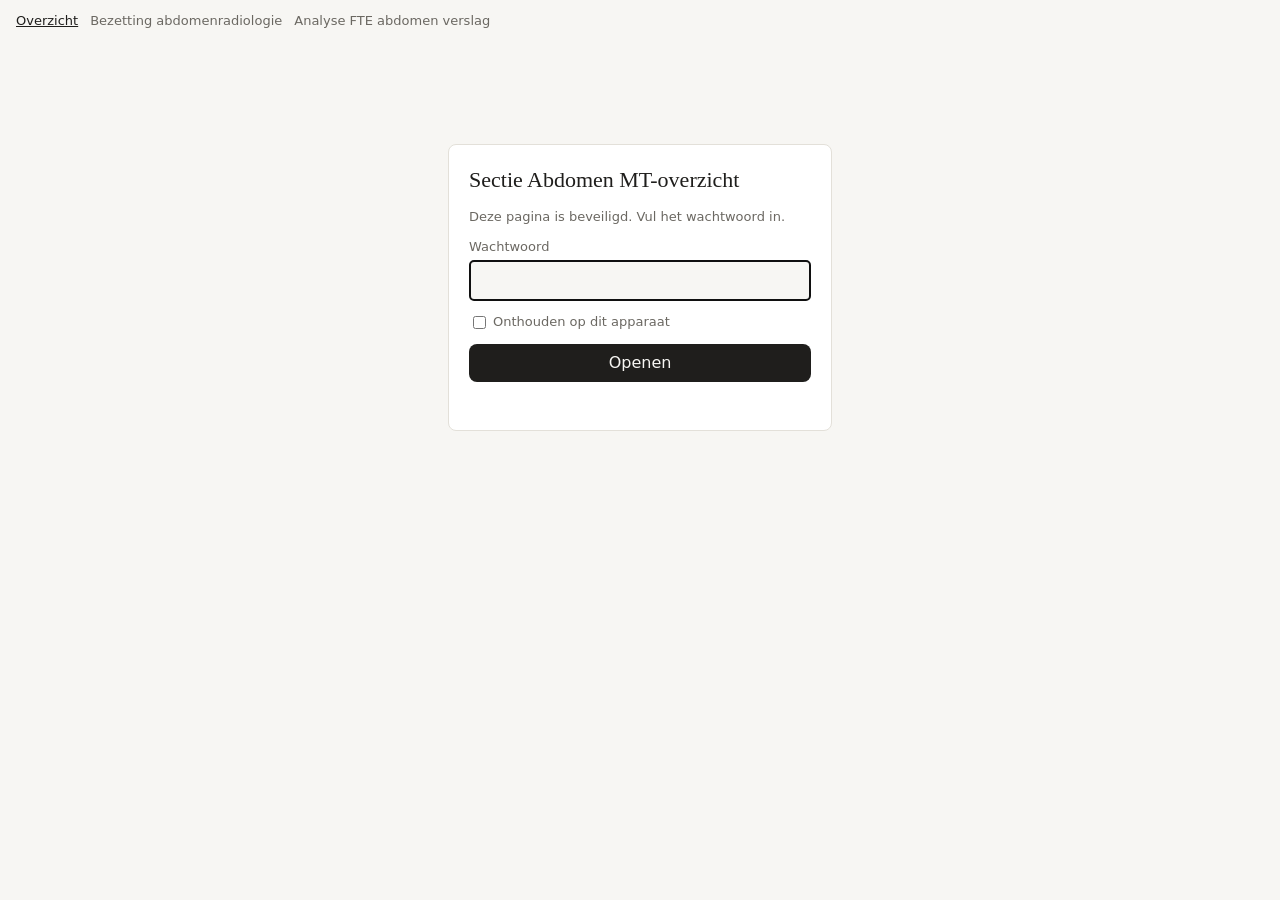
==== index.html @ 14733861 "Analyse: verslagverklaring als rekensom plus balken per taak in plaats van waterval Co-Authored-By: " ====
<!doctype html>
<html lang="nl">
<head>
<meta charset="utf-8">
<meta name="viewport" content="width=device-width, initial-scale=1">
<meta name="robots" content="noindex, nofollow">
<title>Sectie Abdomen MT-overzicht</title>
<meta name="description" content="MT-overzicht van de bezetting van de sectie Abdomenradiologie, Amsterdam UMC.">
<link rel="stylesheet" href="assets/theme.css?v=e54d33786d">
<script src="assets/d3.v7.9.0.min.js"></script>
</head>
<body>
<nav class="site-nav" aria-label="Pagina's">
  <a href="index.html" aria-current="page">Overzicht</a>
  <a href="bezetting.html">Bezetting abdomenradiologie</a>
  <a href="analyse.html">Analyse FTE abdomen verslag</a>
  <span class="spacer"></span>
  <a href="#" id="csv-link" hidden>Data (CSV)</a>
  <a href="#" id="logout-link" hidden>Uitloggen</a>
</nav>
<div id="dash-root">
  <form class="gate" id="gate" autocomplete="on">
    <h1 class="gate-title">Sectie Abdomen MT-overzicht</h1>
    <p class="gate-sub">Deze pagina is beveiligd. Vul het wachtwoord in.</p>
    <input type="text" name="username" value="abdomen" autocomplete="username" hidden>
    <label class="gate-field">Wachtwoord
      <input type="password" id="gate-pw" autocomplete="current-password" autocapitalize="off" autocorrect="off" spellcheck="false" required autofocus>
    </label>
    <label class="gate-check"><input type="checkbox" id="gate-remember"> Onthouden op dit apparaat</label>
    <button type="submit" id="gate-btn">Openen</button>
    <p class="gate-msg" id="gate-msg" role="status"></p>
  </form>
</div>
<script>window.DASH_V = "726ff11134";</script>
<script src="data/data.enc.js?v=a737953f06"></script>
<script src="data/index.enc.js?v=5d3863ee39"></script>
<script src="assets/gate.js?v=f1334678d0"></script>
</body>
</html>
---- assets/theme.css ----
/* Thema voor de zelfstandige dashboards (licht en donker). */
:root {
  color-scheme: light;
  --font-anthropic-sans: system-ui, -apple-system, "Segoe UI", Roboto, "Helvetica Neue", Arial, sans-serif;
  --font-anthropic-serif: Georgia, "Times New Roman", serif;

  --color-fg: #1f1e1c;
  --color-fg-muted: #6b6862;
  --color-bg: #f7f6f3;
  --color-panel: #ffffff;
  --color-border-line: #e3e0d9;
  --color-ok: #2e7d4f;
  --color-warn: #b7791f;
  --color-bad: #c0392b;

  --series-0: #2f6fb3;
  --series-1: #d9822b;
  --series-2: #2e9b74;
  --series-3: #a64ca6;
  --series-4: #c9a227;
  --series-5: #3aa3c2;
  --series-6: #d0566b;
  --series-7: #7a8a32;

  --cds-chart-grid: #ecebe6;
  --cds-chart-axis: #b9b5ac;
  --cds-chart-reference: #55524c;
  --cds-chart-muted: #a8a49b;
  --cds-surface-popover: #ffffff;
  --cds-border: #d8d4cb;
  --cds-shadow-popover: 0 4px 16px rgba(0, 0, 0, .12);
  --cds-text-secondary: #6b6862;

  --cds-gap-xs: 4px;
  --cds-gap-sm: 8px;
  --cds-gap-md: 12px;
  --cds-gap-lg: 20px;
  --cds-pad-xs: 4px;
  --cds-pad-sm: 8px;
  --cds-pad-md: 12px;
  --cds-pad-lg: 20px;
  --cds-radius: 8px;
  --cds-font-size-title: 1.75rem;
  --cds-font-size-heading: 1.125rem;
  --cds-font-size-body: 1rem;
  --cds-font-size-caption: .8125rem;
  --cds-font-weight-medium: 500;
  --cds-dur-slow: .3s;
}

@media (prefers-color-scheme: dark) {
  :root:not([data-theme="light"]) {
    color-scheme: dark;
    --color-fg: #ecebe8;
    --color-fg-muted: #a19e97;
    --color-bg: #1a1918;
    --color-panel: #242321;
    --color-border-line: #3a3835;
    --color-ok: #5cb882;
    --color-warn: #e0a84a;
    --color-bad: #e06c5e;
    --series-0: #6ea6e0;
    --series-1: #f0a35c;
    --series-2: #5cc39d;
    --series-3: #c987c9;
    --series-4: #e2c25a;
    --series-5: #6cc5df;
    --series-6: #e8899a;
    --series-7: #a9b964;
    --cds-chart-grid: #302f2c;
    --cds-chart-axis: #57544f;
    --cds-chart-reference: #c9c6bf;
    --cds-chart-muted: #6f6c66;
    --cds-surface-popover: #2c2b29;
    --cds-border: #45433f;
    --cds-shadow-popover: 0 4px 16px rgba(0, 0, 0, .5);
    --cds-text-secondary: #a19e97;
  }
}
:root[data-theme="dark"] {
  color-scheme: dark;
  --color-fg: #ecebe8;
  --color-fg-muted: #a19e97;
  --color-bg: #1a1918;
  --color-panel: #242321;
  --color-border-line: #3a3835;
  --color-ok: #5cb882;
  --color-warn: #e0a84a;
  --color-bad: #e06c5e;
  --series-0: #6ea6e0;
  --series-1: #f0a35c;
  --series-2: #5cc39d;
  --series-3: #c987c9;
  --series-4: #e2c25a;
  --series-5: #6cc5df;
  --series-6: #e8899a;
  --series-7: #a9b964;
  --cds-chart-grid: #302f2c;
  --cds-chart-axis: #57544f;
  --cds-chart-reference: #c9c6bf;
  --cds-chart-muted: #6f6c66;
  --cds-surface-popover: #2c2b29;
  --cds-border: #45433f;
  --cds-shadow-popover: 0 4px 16px rgba(0, 0, 0, .5);
  --cds-text-secondary: #a19e97;
}

* { box-sizing: border-box; }
html { -webkit-text-size-adjust: 100%; }
body {
  margin: 0;
  background: var(--color-bg);
  color: var(--color-fg);
  font-family: var(--font-anthropic-sans);
  line-height: 1.4;
}
#dash-root {
  max-width: 90rem;
  margin: 0 auto;
  padding: 24px 16px 48px;
}
.site-nav {
  max-width: 90rem;
  margin: 0 auto;
  padding: 12px 16px 0;
  font-size: var(--cds-font-size-caption);
  display: flex;
  flex-wrap: wrap;
  gap: var(--cds-gap-md);
  align-items: center;
}
.site-nav a { color: var(--color-fg-muted); text-decoration: none; }
.site-nav a:hover, .site-nav a[aria-current="page"] { color: var(--color-fg); text-decoration: underline; }
.site-nav .spacer { flex: 1; }

@keyframes dash-pulse { 0%, 100% { opacity: .55; } 50% { opacity: 1; } }
.dash-skeleton {
  background: var(--cds-chart-grid);
  border-radius: var(--cds-radius);
  animation: dash-pulse 1.4s ease-in-out infinite;
}
.dash-error {
  color: var(--color-bad);
  font-size: var(--cds-font-size-caption);
  padding: var(--cds-pad-sm) 0;
}

/* Wachtwoordscherm */
.gate{max-width:24rem;margin:10vh auto 0;background:var(--color-panel);border:1px solid var(--color-border-line);border-radius:var(--cds-radius);padding:var(--cds-pad-lg);display:flex;flex-direction:column;gap:var(--cds-gap-md)}
.gate[hidden]{display:none}
.gate-title{font-family:var(--font-anthropic-serif);font-weight:400;font-size:1.375rem;margin:0}
.gate-sub{margin:0;color:var(--color-fg-muted);font-size:var(--cds-font-size-caption)}
.gate-field{display:flex;flex-direction:column;gap:var(--cds-gap-xs);font-size:var(--cds-font-size-caption);color:var(--color-fg-muted)}
.gate-field input{font:inherit;font-size:1rem;color:var(--color-fg);background:var(--color-bg);border:1px solid var(--color-border-line);border-radius:calc(var(--cds-radius) / 2);padding:var(--cds-pad-sm)}
.gate-check{display:inline-flex;align-items:center;gap:var(--cds-gap-xs);font-size:var(--cds-font-size-caption);color:var(--color-fg-muted)}
.gate button{font:inherit;background:var(--color-fg);color:var(--color-bg);border:0;border-radius:var(--cds-radius);padding:var(--cds-pad-sm) var(--cds-pad-md);cursor:pointer}
.gate button:disabled{opacity:.6;cursor:progress}
.gate-msg{margin:0;min-height:1.2em;font-size:var(--cds-font-size-caption);color:var(--color-fg-muted)}
.gate-msg.gate-bad{color:var(--color-bad)}
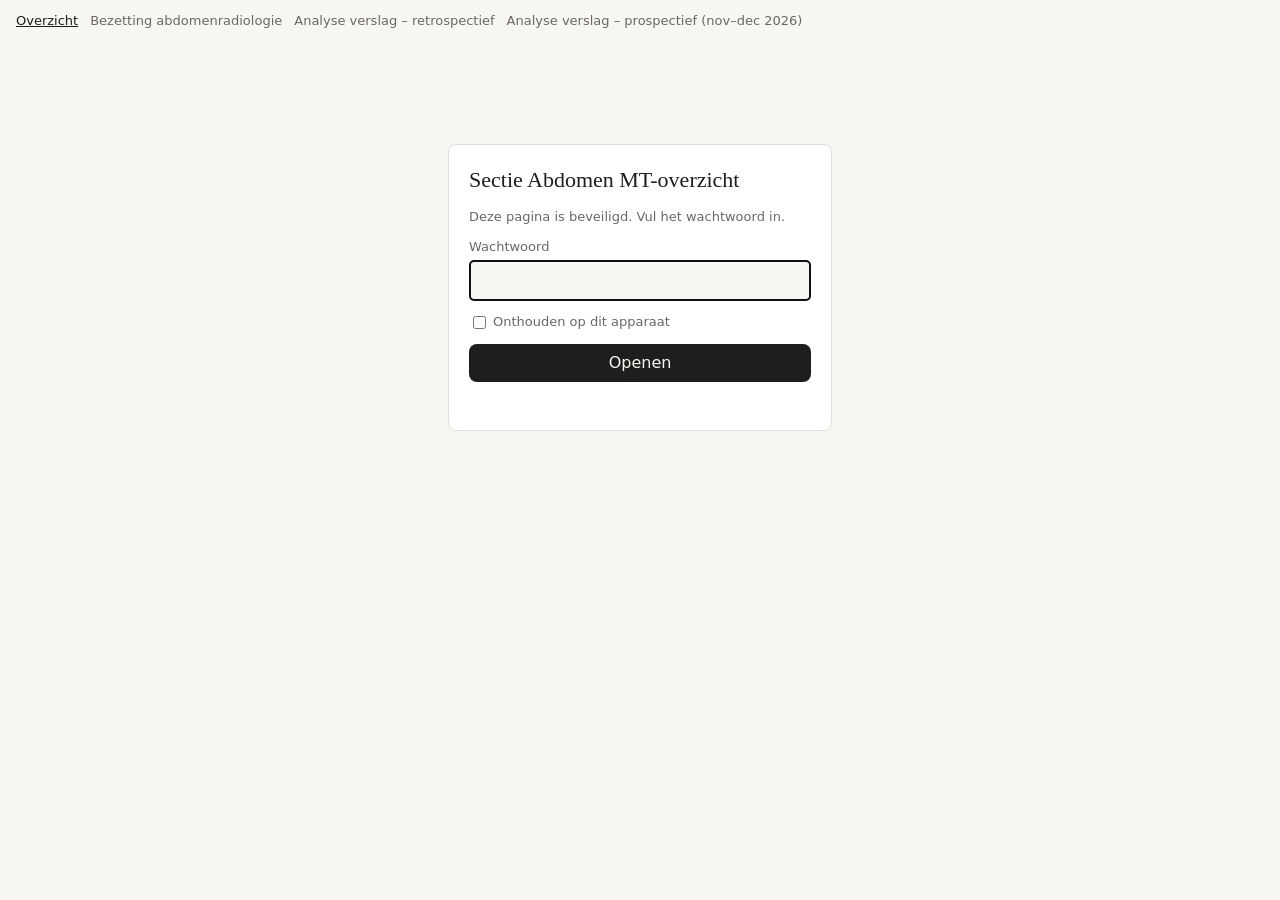
==== commit 8fc18e7a: "Analyse gesplitst: retrospectief en nieuwe pagina prospectief (nov–dec 2026) Co-Authored-By: Claude " ====
--- a/index.html
+++ b/index.html
@@ -13,7 +13,8 @@
 <nav class="site-nav" aria-label="Pagina's">
   <a href="index.html" aria-current="page">Overzicht</a>
   <a href="bezetting.html">Bezetting abdomenradiologie</a>
-  <a href="analyse.html">Analyse FTE abdomen verslag</a>
+  <a href="analyse.html">Analyse verslag – retrospectief</a>
+  <a href="vooruitblik.html">Analyse verslag – prospectief (nov–dec 2026)</a>
   <span class="spacer"></span>
   <a href="#" id="csv-link" hidden>Data (CSV)</a>
   <a href="#" id="logout-link" hidden>Uitloggen</a>
@@ -32,8 +33,8 @@
   </form>
 </div>
 <script>window.DASH_V = "726ff11134";</script>
-<script src="data/data.enc.js?v=a737953f06"></script>
-<script src="data/index.enc.js?v=5d3863ee39"></script>
-<script src="assets/gate.js?v=f1334678d0"></script>
+<script src="data/data.enc.js?v=9ae9008e1f"></script>
+<script src="data/index.enc.js?v=a8e1d1148f"></script>
+<script src="assets/gate.js?v=c7f4290b21"></script>
 </body>
 </html>
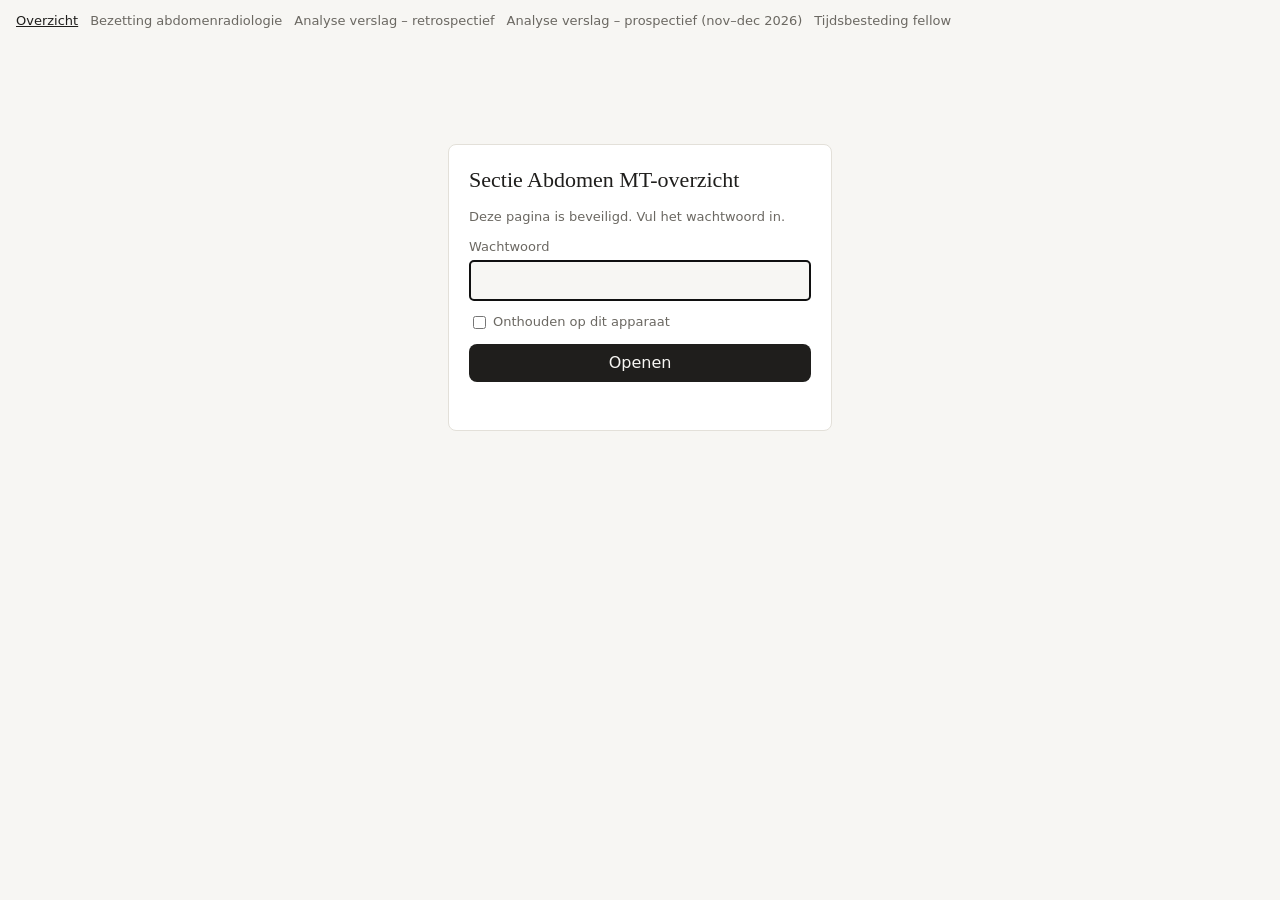
==== commit ec727631: "Nieuwe pagina Tijdsbesteding fellow met eigen wachtwoord; ziek samengevoegd met verlof en roostervri" ====
--- a/index.html
+++ b/index.html
@@ -15,6 +15,7 @@
   <a href="bezetting.html">Bezetting abdomenradiologie</a>
   <a href="analyse.html">Analyse verslag – retrospectief</a>
   <a href="vooruitblik.html">Analyse verslag – prospectief (nov–dec 2026)</a>
+  <a href="fellow.html">Tijdsbesteding fellow</a>
   <span class="spacer"></span>
   <a href="#" id="csv-link" hidden>Data (CSV)</a>
   <a href="#" id="logout-link" hidden>Uitloggen</a>
@@ -33,8 +34,8 @@
   </form>
 </div>
 <script>window.DASH_V = "726ff11134";</script>
-<script src="data/data.enc.js?v=9ae9008e1f"></script>
-<script src="data/index.enc.js?v=a8e1d1148f"></script>
-<script src="assets/gate.js?v=c7f4290b21"></script>
+<script src="data/data.enc.js?v=eb952125de"></script>
+<script src="data/index.enc.js?v=1a758e9018"></script>
+<script src="assets/gate.js?v=0be78fa8ed"></script>
 </body>
 </html>
